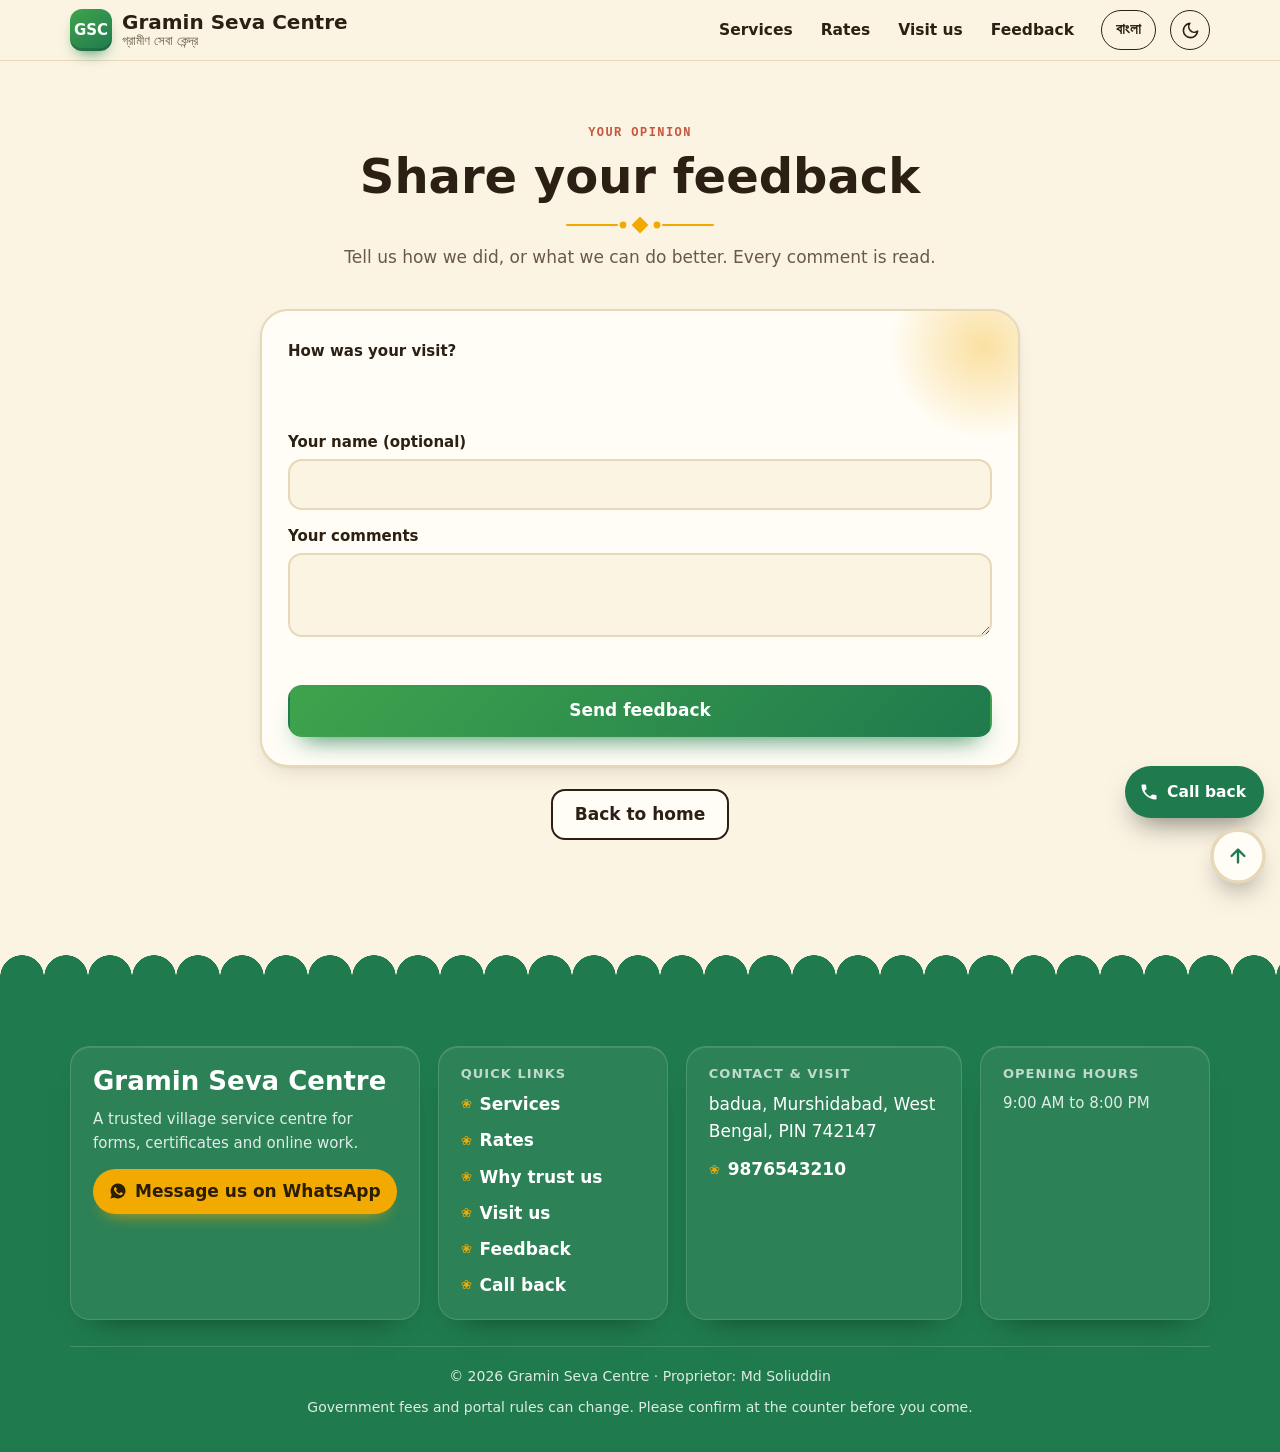
==== feedback.html @ 6fe4040b "Add files via upload" ====
<!doctype html>
<html lang="bn">
<head>
<meta charset="utf-8">
<meta name="viewport" content="width=device-width, initial-scale=1, viewport-fit=cover">
<meta http-equiv="Content-Security-Policy" content="default-src 'self'; script-src 'self' https://cdn.jsdelivr.net/npm/ https://www.google.com/recaptcha/ https://www.gstatic.com/recaptcha/; style-src 'self' 'unsafe-inline' https://fonts.googleapis.com; font-src https://fonts.gstatic.com; img-src 'self' data: https:; connect-src 'self' https://raw.githubusercontent.com https://formspree.io https://*.googleapis.com wss://*.googleapis.com https://*.firebaseio.com https://*.cloudfunctions.net https://www.google.com https://www.gstatic.com; frame-src https://www.google.com; form-action 'self' https://formspree.io; base-uri 'self'; object-src 'none'">
<title>Feedback · Gramin Seva Centre · গ্রামীণ সেবা কেন্দ্র</title>
<meta name="description" content="Share your feedback with Gramin Seva Centre. আপনার মতামত জানান।">
<meta name="keywords" content="gramin seva centre, common service centre, CSC, Murshidabad, Badua, Aadhaar, PAN, job forms, scholarship, certificate, banking, printing, গ্রামীণ সেবা কেন্দ্র, মুর্শিদাবাদ">
<meta name="robots" content="index, follow">
<meta name="theme-color" content="#1F7A4D">
<link rel="canonical" href="https://soliuddin.github.io/gramin-seva-centre/feedback.html">
<link rel="alternate" hreflang="en" href="https://soliuddin.github.io/gramin-seva-centre/feedback.html">
<link rel="alternate" hreflang="bn" href="https://soliuddin.github.io/gramin-seva-centre/feedback.html">
<meta property="og:type" content="website">
<meta property="og:site_name" content="Gramin Seva Centre">
<meta property="og:title" content="Feedback · Gramin Seva Centre · গ্রামীণ সেবা কেন্দ্র">
<meta property="og:description" content="Share your feedback with Gramin Seva Centre. আপনার মতামত জানান।">
<meta property="og:url" content="https://soliuddin.github.io/gramin-seva-centre/feedback.html">
<meta name="twitter:card" content="summary">
<link rel="icon" href="favicon.svg" type="image/svg+xml">
<script src="assets/theme.js"></script>
<link rel="preconnect" href="https://fonts.googleapis.com">
<link rel="preconnect" href="https://fonts.gstatic.com" crossorigin>
<link rel="stylesheet" href="https://fonts.googleapis.com/css2?family=Baloo+Da+2:wght@500;600;700;800&family=Hind+Siliguri:wght@400;500;600;700&family=IBM+Plex+Mono:wght@500;600&display=swap">
<link rel="stylesheet" href="assets/site.css">

</head>
<body data-page="feedback">
<svg width="0" height="0" style="position:absolute" aria-hidden="true" focusable="false">
  <defs>
    <symbol id="i-phone" viewBox="0 0 24 24"><path fill="currentColor" d="M6.6 10.8a15.1 15.1 0 0 0 6.6 6.6l2.2-2.2a1 1 0 0 1 1-.25 11.4 11.4 0 0 0 3.6.57 1 1 0 0 1 1 1V20a1 1 0 0 1-1 1A17 17 0 0 1 3 4a1 1 0 0 1 1-1h3.5a1 1 0 0 1 1 1c0 1.25.2 2.45.57 3.57a1 1 0 0 1-.25 1z"/></symbol>
    <symbol id="i-wa" viewBox="0 0 24 24"><path fill="currentColor" d="M12.04 2a9.9 9.9 0 0 0-8.5 14.95L2 22l5.2-1.5A9.9 9.9 0 1 0 12.04 2zm5.8 14.1c-.25.7-1.4 1.35-1.95 1.4-.5.07-1.1.1-1.77-.12a15.6 15.6 0 0 1-1.6-.6c-2.8-1.2-4.6-4-4.75-4.2-.14-.18-1.15-1.5-1.15-2.9s.72-2.05 1-2.35c.25-.28.55-.35.74-.35l.53.01c.17 0 .4-.07.62.47.25.57.85 1.97.92 2.12.07.14.12.3.02.5-.1.18-.15.3-.3.47-.14.17-.3.37-.43.5-.15.14-.3.3-.13.58.17.28.77 1.27 1.65 2.05 1.13 1 2.1 1.32 2.4 1.46.3.14.47.12.65-.07.17-.2.75-.87.95-1.17.2-.3.4-.25.67-.15.28.1 1.75.83 2.05.98.3.15.5.22.57.35.08.12.08.72-.17 1.4z"/></symbol>
    <symbol id="i-arrow" viewBox="0 0 24 24"><path fill="none" stroke="currentColor" stroke-width="2.4" stroke-linecap="round" stroke-linejoin="round" d="M5 12h14M13 6l6 6-6 6"/></symbol>
    <symbol id="i-up" viewBox="0 0 24 24"><path fill="none" stroke="currentColor" stroke-width="2.6" stroke-linecap="round" stroke-linejoin="round" d="M12 19V5M5 12l7-7 7 7"/></symbol>
    <symbol id="i-pin" viewBox="0 0 24 24"><path fill="currentColor" d="M12 2a7 7 0 0 0-7 7c0 5.2 7 13 7 13s7-7.8 7-13a7 7 0 0 0-7-7zm0 9.5A2.5 2.5 0 1 1 12 6.5a2.5 2.5 0 0 1 0 5z"/></symbol>
    <symbol id="i-send" viewBox="0 0 24 24"><path fill="currentColor" d="M3 20.5v-6.8l11-1.7-11-1.7V3.5L22 12z"/></symbol>
    <symbol id="c-identity" viewBox="0 0 24 24"><g fill="none" stroke="currentColor" stroke-width="1.9" stroke-linecap="round" stroke-linejoin="round"><rect x="2.5" y="5" width="19" height="14" rx="2.5"/><circle cx="8.5" cy="11" r="2.2"/><path d="M5.5 16c.6-1.6 1.7-2.3 3-2.3s2.4.7 3 2.3M14 9.5h4.5M14 13h4.5"/></g></symbol>
    <symbol id="c-schemes" viewBox="0 0 24 24"><g fill="none" stroke="currentColor" stroke-width="1.9" stroke-linecap="round" stroke-linejoin="round"><path d="M3 9.5 12 4l9 5.5M5 10v8M9.7 10v8M14.3 10v8M19 10v8M3 20h18"/></g></symbol>
    <symbol id="c-certs" viewBox="0 0 24 24"><g fill="none" stroke="currentColor" stroke-width="1.9" stroke-linecap="round" stroke-linejoin="round"><rect x="3" y="4" width="18" height="13" rx="2"/><path d="M7 8.5h10M7 12h6"/><circle cx="16.5" cy="14.5" r="2.6"/><path d="m15.2 17 -.9 3.6 2.2-1.3 2.2 1.3-.9-3.6"/></g></symbol>
    <symbol id="c-jobs" viewBox="0 0 24 24"><g fill="none" stroke="currentColor" stroke-width="1.9" stroke-linecap="round" stroke-linejoin="round"><rect x="3" y="7.5" width="18" height="12" rx="2.2"/><path d="M8.5 7.5V6a2 2 0 0 1 2-2h3a2 2 0 0 1 2 2v1.5M3 13h18M11 13h2"/></g></symbol>
    <symbol id="c-edu" viewBox="0 0 24 24"><g fill="none" stroke="currentColor" stroke-width="1.9" stroke-linecap="round" stroke-linejoin="round"><path d="m2.5 9.5 9.5-5 9.5 5-9.5 5z"/><path d="M6.5 12v4.3c1.5 1.5 3.4 2.2 5.5 2.2s4-.7 5.5-2.2V12M21.5 9.5V15"/></g></symbol>
    <symbol id="c-bank" viewBox="0 0 24 24"><g fill="none" stroke="currentColor" stroke-width="1.9" stroke-linecap="round" stroke-linejoin="round"><circle cx="12" cy="12" r="9"/><path d="M8.5 7.5h7M8.5 11h7M8.5 7.5c3.5 0 4.5 3.5 0 3.5l5.5 5.5"/></g></symbol>
    <symbol id="c-bills" viewBox="0 0 24 24"><g fill="none" stroke="currentColor" stroke-width="1.9" stroke-linecap="round" stroke-linejoin="round"><path d="M13 2.5 5 13.5h6l-1 8 8-11h-6z"/></g></symbol>
    <symbol id="c-land" viewBox="0 0 24 24"><g fill="none" stroke="currentColor" stroke-width="1.9" stroke-linecap="round" stroke-linejoin="round"><path d="m3 6.5 6-2.5 6 2.5 6-2.5v13.5l-6 2.5-6-2.5-6 2.5zM9 4v13.5M15 6.5V20"/></g></symbol>
    <symbol id="c-print" viewBox="0 0 24 24"><g fill="none" stroke="currentColor" stroke-width="1.9" stroke-linecap="round" stroke-linejoin="round"><path d="M7 9V3.5h10V9M7 17H4.5a1.5 1.5 0 0 1-1.5-1.5v-5A1.5 1.5 0 0 1 4.5 9h15a1.5 1.5 0 0 1 1.5 1.5v5a1.5 1.5 0 0 1-1.5 1.5H17"/><rect x="7" y="13.5" width="10" height="7" rx="1"/></g></symbol>
    <symbol id="c-star" viewBox="0 0 24 24"><g fill="none" stroke="currentColor" stroke-width="1.9" stroke-linejoin="round"><path d="m12 3 2.7 5.6 6.1.8-4.5 4.2 1.1 6-5.4-3-5.4 3 1.1-6-4.5-4.2 6.1-.8z"/></g></symbol>
    <symbol id="cloud" viewBox="0 0 200 80"><path fill="currentColor" d="M40 74a26 26 0 0 1 1-52 36 36 0 0 1 68-6 30 30 0 0 1 52 20 22 22 0 0 1-2 38z"/></symbol>
    <symbol id="alpona" viewBox="0 0 150 18"><g fill="none" stroke="currentColor" stroke-width="2" stroke-linecap="round"><path d="M2 9h50M98 9h50"/><path d="M75 2l7 7-7 7-7-7z" fill="currentColor"/><circle cx="58" cy="9" r="2.4" fill="currentColor"/><circle cx="92" cy="9" r="2.4" fill="currentColor"/></g></symbol>
    <symbol id="c-health" viewBox="0 0 24 24"><g fill="none" stroke="currentColor" stroke-width="1.9" stroke-linecap="round" stroke-linejoin="round"><rect x="3" y="3" width="18" height="18" rx="4"/><path d="M12 7.5v9M7.5 12h9"/></g></symbol>
    <symbol id="c-farm" viewBox="0 0 24 24"><g fill="none" stroke="currentColor" stroke-width="1.9" stroke-linecap="round" stroke-linejoin="round"><path d="M12 21V8M12 8c-2.5-1-3.5-3-3.5-5 2.5 1 3.5 3 3.5 5zM12 8c2.5-1 3.5-3 3.5-5-2.5 1-3.5 3-3.5 5zM12 13c-2.5-1-3.5-3-3.5-5 2.5 1 3.5 3 3.5 5zM12 13c2.5-1 3.5-3 3.5-5-2.5 1-3.5 3-3.5 5z"/></g></symbol>
    <symbol id="c-home" viewBox="0 0 24 24"><g fill="none" stroke="currentColor" stroke-width="1.9" stroke-linecap="round" stroke-linejoin="round"><path d="M3 11 12 4l9 7M5.5 9.5V20h13V9.5M10 20v-5h4v5"/></g></symbol>
    <symbol id="c-shop" viewBox="0 0 24 24"><g fill="none" stroke="currentColor" stroke-width="1.9" stroke-linecap="round" stroke-linejoin="round"><path d="M4 9h16l-1.5-5h-13zM5 9v11h14V9M9.5 20v-6h5v6"/></g></symbol>
  </defs>
</svg>
<div class="progress" id="prog" aria-hidden="true"></div>
<header class="top" id="topbar">
  <div class="wrap">
    <a class="brand" href="index.html"><span class="mark">GSC</span><span class="brand-t"><b id="b-name">Gramin Seva Centre</b><small id="b-sub"></small></span></a>
    <nav class="nav" aria-label="Main">
      <a href="index.html##services" data-i="nav_services" class="hide-s"></a>
      <a href="index.html##rates" data-i="nav_rates" class="hide-s"></a>
      <a href="index.html##contact" data-i="nav_contact"></a>
      <a href="feedback.html" data-i="nav_feedback" aria-current="page"></a>
    </nav>
    <button type="button" class="ibtn" id="lang" aria-label="Change language">English</button>
    <button type="button" class="ibtn theme" id="theme" aria-label="Switch to dark mode"><svg class="i-moon" viewBox="0 0 24 24" fill="none" stroke="currentColor" stroke-width="2" stroke-linecap="round" stroke-linejoin="round" aria-hidden="true"><path d="M21 12.8A9 9 0 1 1 11.2 3a7 7 0 0 0 9.8 9.8z"/></svg><svg class="i-sun" viewBox="0 0 24 24" fill="none" stroke="currentColor" stroke-width="2" stroke-linecap="round" aria-hidden="true"><circle cx="12" cy="12" r="4"/><path d="M12 2v2M12 20v2M4.9 4.9l1.4 1.4M17.7 17.7l1.4 1.4M2 12h2M20 12h2M4.9 19.1l1.4-1.4M17.7 6.3l1.4-1.4"/></svg></button>
  </div>
</header>

<main id="top" class="sub-page">
  <section class="sec">
    <div class="wrap narrow">
      <div class="sec-h rv"><span class="eyebrow" data-i="fb_e"></span><h2 data-i="fb_h"></h2><svg class="alpona" aria-hidden="true"><use href="#alpona"/></svg><p data-i="fb_p"></p></div>
      <div class="cbcard fbcard rv">
        <div id="fb-wrap">
          <form id="fb" novalidate>
            <div class="field"><span class="fbl" data-i="fb_rate"></span>
              <div class="stars" id="stars" role="radiogroup" aria-label="Rating">
                <button type="button" role="radio" aria-checked="false" data-star="1" aria-label="1">★</button><button type="button" role="radio" aria-checked="false" data-star="2" aria-label="2">★</button><button type="button" role="radio" aria-checked="false" data-star="3" aria-label="3">★</button><button type="button" role="radio" aria-checked="false" data-star="4" aria-label="4">★</button><button type="button" role="radio" aria-checked="false" data-star="5" aria-label="5">★</button>
              </div>
            </div>
            <div class="field"><label for="fb-name" data-i="fb_name"></label><input id="fb-name" maxlength="60" autocomplete="name"></div>
            <div class="field"><label for="fb-msg" data-i="fb_msg"></label><textarea id="fb-msg" maxlength="500" required></textarea></div>
            <div class="msg" id="fb-msg-out" role="alert"></div>
            <input id="fb-web" name="website" type="text" tabindex="-1" autocomplete="off" class="hp" aria-hidden="true">
            <button type="submit" class="btn primary" id="fb-btn" style="width:100%" data-i="fb_send"></button>
          </form>
        </div>
        <div class="cbdone" id="fb-done" hidden><svg viewBox="0 0 52 52" fill="none" stroke="currentColor" stroke-width="3" stroke-linecap="round" stroke-linejoin="round" aria-hidden="true"><circle cx="26" cy="26" r="23"/><path d="M15 27l8 8 14-16"/></svg><h4 data-i="fb_thanks"></h4></div>
      </div>
      <p class="back-row"><a class="btn" href="index.html" data-i="fb_back"></a></p>
    </div>
  </section>
</main>

<footer>
  <div class="wrap">
    <div class="fgrid">
      <div class="fcol">
        <span class="fn" id="ft-brand"></span>
        <p data-i="ft_tag"></p>
        <a class="fbtn" id="ft-wa-btn" target="_blank" rel="noopener" hidden><svg class="ic" aria-hidden="true" style="width:18px;height:18px"><use href="#i-wa"/></svg><span data-i="ft_wa"></span></a>
      </div>
      <div class="fcol">
        <h4 data-i="ft_quick"></h4>
        <nav class="flinks" aria-label="Footer"><a href="index.html#services" data-i="nav_services"></a><a href="index.html#rates" data-i="nav_rates"></a><a href="index.html#trust" data-i="nav_trust"></a><a href="index.html#contact" data-i="nav_contact"></a><a href="feedback.html" data-i="nav_feedback"></a><a href="callback.html" data-i="nav_callback"></a></nav>
      </div>
      <div class="fcol">
        <h4 data-i="ft_contact"></h4>
        <ul class="flist">
          <li id="ft-addr-li"><span id="ft-addr"></span></li>
          <li id="ft-phone-li"><a id="ft-phone" href="#"></a></li>
        </ul>
      </div>
      <div class="fcol">
        <h4 data-i="ft_hours"></h4>
        <p id="ft-hours"></p>
      </div>
    </div>
    <div class="fbottom">
      <p id="ft-name"></p>
      <p data-i="disclaimer"></p>
    </div>
  </div>
</footer>

<div class="fabs">
  <a class="fab cb" href="callback.html" aria-label="Call back"><svg aria-hidden="true"><use href="#i-phone"/></svg><span class="fab-t" data-i="cb_fab"></span></a>
  <button type="button" class="fab up" id="to-top" aria-label="Back to top">
    <svg class="ring" viewBox="0 0 58 58" aria-hidden="true"><circle class="tr" cx="29" cy="29" r="26"/><circle class="pg" cx="29" cy="29" r="26"/></svg>
    <svg class="arr" aria-hidden="true"><use href="#i-up"/></svg>
  </button>
</div>

<nav class="dock" id="dock" aria-label="Quick contact" hidden>
  <a class="btn primary" id="d-call"><svg aria-hidden="true"><use href="#i-phone"/></svg><span data-i="d_call"></span></a>
  <a class="btn wa" id="d-wa" target="_blank" rel="noopener"><svg aria-hidden="true"><use href="#i-wa"/></svg><span>WhatsApp</span></a>
</nav>
<script src="assets/site.js" defer></script>
</body>
</html>
---- assets/site.css ----
/* Village (gramin) theme: rice-paper cream, paddy green, marigold, terracotta, sunrise sky. */
:root {
  --bg: #FBF4E3; --surface: #FFFDF6; --ink: #2B2013; --ink-2: #6A5A45; --line: #E6D8B9;
  --brand: #1F7A4D; --brand-2: #3FA34D; --brand-ink: #FFFFFF; --brand-soft: #E3F1DD;
  --mark: #F2A900; --mark-ink: #2B1D00; --clay: #C8553D; --clay-soft: #F9E1D8;
  --urgent: #B3261E; --urgent-soft: #FADAD6; --wa: #1E8E4A;
  --sky-a: #FFE9B8; --sky-b: #FFB772; --sky-c: #F58A5B; --sun: #FFD04A; --sun-glow: rgba(255, 190, 60, .55);
  --hill-a: #4F9A5A; --hill-b: #2E7D4F; --field-a: #7BC36A; --field-b: #3F9D4F; --trunk: #6B4A2B; --leaf: #1E6B3F;
  --hut-wall: #D9A56B; --hut-roof: #B9822F; --night: 0;
  --shadow-1: 0 1px 2px rgba(60, 40, 10, .08), 0 10px 24px -12px rgba(60, 40, 10, .22);
  --shadow-2: 0 2px 4px rgba(60, 40, 10, .08), 0 28px 50px -22px rgba(31, 122, 77, .45);
  --f-display: "Baloo Da 2", "Hind Siliguri", "Segoe UI", system-ui, sans-serif;
  --f-body: "Hind Siliguri", "Segoe UI", system-ui, "Noto Sans Bengali", sans-serif;
  --f-mono: "IBM Plex Mono", ui-monospace, Menlo, Consolas, monospace;
  color-scheme: light;
}
:root[data-theme="dark"] {
  --bg: #0E1913; --surface: #15251C; --ink: #F3EAD6; --ink-2: #AFBDA9; --line: #2B4034;
  --brand: #55C98A; --brand-2: #86E0A8; --brand-ink: #07140D; --brand-soft: #1A3326;
  --mark: #FFC233; --clay: #FF8D6E; --clay-soft: #3A2019;
  --urgent: #FF9A92; --urgent-soft: #45201D;
  --sky-a: #1C2A55; --sky-b: #2B2D6B; --sky-c: #55407E; --sun: #F4F1D8; --sun-glow: rgba(220, 225, 255, .35);
  --hill-a: #1D4A36; --hill-b: #123425; --field-a: #1F5A3A; --field-b: #0F3A26; --trunk: #3A2A1A; --leaf: #0F4630;
  --hut-wall: #7A5A3A; --hut-roof: #4A3A1E; --night: 1;
  --shadow-1: 0 1px 2px rgba(0, 0, 0, .5), 0 10px 24px -12px rgba(0, 0, 0, .7);
  --shadow-2: 0 2px 4px rgba(0, 0, 0, .5), 0 28px 50px -22px rgba(85, 201, 138, .35);
  color-scheme: dark;
}
* { box-sizing: border-box; }
[hidden] { display: none !important; }
html { scroll-behavior: smooth; scroll-padding-top: 76px; }
body { margin: 0; background: var(--bg); color: var(--ink); font-family: var(--f-body); font-size: 17px; line-height: 1.6; overflow-x: hidden; transition: background-color .4s, color .4s; }
h1, h2, h3, h4 { font-family: var(--f-display); line-height: 1.12; margin: 0; text-wrap: balance; }
p { margin: 0; }
a { color: inherit; }
button, input, select, textarea { font: inherit; color: inherit; }
:focus-visible { outline: 3px solid var(--mark); outline-offset: 2px; }
.wrap { width: min(1140px, 100% - 32px); margin-inline: auto; }
.mono { font-family: var(--f-mono); }
.eyebrow { font-family: var(--f-mono); font-size: 12px; letter-spacing: .12em; text-transform: uppercase; color: var(--ink-2); }
html[lang="bn"] .eyebrow, html[lang="bn"] .sign dt { letter-spacing: 0; text-transform: none; font-family: var(--f-body); font-size: 14px; }
svg { display: block; }

/* scroll progress */
.progress { position: fixed; top: 0; left: 0; right: 0; height: 4px; z-index: 40; transform-origin: 0 50%; transform: scaleX(var(--p, 0)); background: linear-gradient(90deg, var(--brand-2), var(--mark), var(--clay)); pointer-events: none; }

/* header */
.top { position: sticky; top: 0; z-index: 30; background: color-mix(in srgb, var(--bg) 82%, transparent); -webkit-backdrop-filter: blur(14px) saturate(1.4); backdrop-filter: blur(14px) saturate(1.4); border-bottom: 1px solid var(--line); transition: box-shadow .3s; }
.top.stuck { box-shadow: 0 14px 30px -22px rgba(0, 0, 0, .5); }
.top .wrap { display: flex; align-items: center; gap: 8px 14px; padding-block: 9px; }
.brand { display: flex; align-items: center; gap: 10px; text-decoration: none; margin-right: auto; min-width: 0; }
.mark { flex: none; width: 42px; height: 42px; border-radius: 12px; background: linear-gradient(145deg, var(--brand-2), var(--brand)); color: #fff; display: grid; place-items: center; font-family: var(--f-display); font-weight: 800; font-size: 15px; box-shadow: 0 8px 16px -8px var(--brand), inset 0 -3px 0 rgba(0, 0, 0, .15); transition: transform .5s cubic-bezier(.2, .8, .2, 1); }
.brand:hover .mark { transform: rotate(-10deg) scale(1.08); }
.brand-t { display: grid; line-height: 1.15; min-width: 0; }
.brand-t b { font-family: var(--f-display); font-size: 20px; font-weight: 800; overflow-wrap: anywhere; }
.brand-t small { color: var(--ink-2); font-size: 13px; overflow-wrap: anywhere; }
.nav { display: flex; gap: 2px; }
.nav a { padding: 8px 13px; text-decoration: none; border-radius: 99px; font-weight: 600; font-size: 15.5px; position: relative; transition: background .2s, color .2s; }
.nav a:hover { background: var(--brand-soft); color: var(--brand); }
.ibtn { border: 1.5px solid var(--ink); background: none; border-radius: 99px; height: 40px; min-width: 40px; padding: 0 14px; cursor: pointer; font-weight: 700; font-size: 14.5px; display: inline-grid; place-items: center; transition: background .2s, color .2s, transform .25s; }
.ibtn:hover { background: var(--ink); color: var(--bg); transform: translateY(-2px); }
.ibtn.theme { padding: 0; width: 40px; position: relative; }
.theme svg { width: 19px; height: 19px; grid-area: 1 / 1; transition: transform .6s cubic-bezier(.2, .8, .2, 1), opacity .3s; }
.theme .i-sun { opacity: 0; transform: rotate(-120deg) scale(.3); }
:root[data-theme="dark"] .theme .i-sun { opacity: 1; transform: none; }
:root[data-theme="dark"] .theme .i-moon { opacity: 0; transform: rotate(120deg) scale(.3); }
.callbtn { display: inline-flex; align-items: center; gap: 8px; height: 40px; padding: 0 16px; border-radius: 99px; background: var(--brand); color: var(--brand-ink); text-decoration: none; font-weight: 700; font-size: 15px; box-shadow: 0 10px 18px -10px var(--brand); transition: transform .25s, filter .2s; }
.callbtn:hover { transform: translateY(-2px); filter: brightness(1.1); }
.callbtn svg { width: 16px; height: 16px; }

/* buttons */
.btn { position: relative; overflow: hidden; display: inline-flex; align-items: center; justify-content: center; gap: 9px; min-height: 50px; padding: 10px 22px; border-radius: 14px; border: 2px solid var(--ink); background: var(--surface); text-decoration: none; font-weight: 700; cursor: pointer; transition: transform .25s cubic-bezier(.2, .8, .2, 1), box-shadow .25s, background .2s; }
.btn:hover { transform: translateY(-3px); box-shadow: var(--shadow-1); }
.btn:active { transform: translateY(0) scale(.98); }
.btn svg { width: 19px; height: 19px; flex: none; }
.btn.primary { background: linear-gradient(135deg, var(--brand-2), var(--brand)); border-color: transparent; color: var(--brand-ink); box-shadow: 0 14px 26px -14px var(--brand); }
.btn.wa { background: linear-gradient(135deg, #2BB35F, var(--wa)); border-color: transparent; color: #fff; box-shadow: 0 14px 26px -14px var(--wa); }
.btn.primary::after, .btn.wa::after { content: ""; position: absolute; inset: 0; background: linear-gradient(110deg, transparent 30%, rgba(255, 255, 255, .45) 50%, transparent 70%); transform: translateX(-120%); animation: shine 4.5s ease-in-out infinite; pointer-events: none; }
@keyframes shine { 0%, 60% { transform: translateX(-120%); } 100% { transform: translateX(120%); } }
.btn:disabled { opacity: .6; cursor: wait; }

/* ===== hero: animated countryside ===== */
:root { --wood: #8A5A2B; --wood-2: #6E4520; }
:root[data-theme="dark"] { --wood: #5E3F22; --wood-2: #432C17; }
.hero { position: relative; isolation: isolate; overflow: hidden; padding: 56px 0 230px; min-height: 700px; }
.scene { position: absolute; inset: 0; z-index: -1; pointer-events: none; background: linear-gradient(180deg, var(--sky-a) 0%, var(--sky-b) 52%, var(--sky-c) 100%); transition: background .6s; }
.scene > * { position: absolute; will-change: transform; }
.stars { inset: 0 0 40% 0; opacity: calc(var(--night) * .9); transition: opacity .6s; background-image: radial-gradient(1.5px 1.5px at 12% 20%, #fff, transparent), radial-gradient(1.5px 1.5px at 28% 8%, #fff, transparent), radial-gradient(2px 2px at 44% 26%, #fff, transparent), radial-gradient(1.5px 1.5px at 61% 12%, #fff, transparent), radial-gradient(2px 2px at 83% 22%, #fff, transparent), radial-gradient(1.5px 1.5px at 92% 9%, #fff, transparent), radial-gradient(1.5px 1.5px at 20% 40%, #fff, transparent), radial-gradient(1.5px 1.5px at 72% 38%, #fff, transparent); animation: twinkle 4s ease-in-out infinite alternate; }
@keyframes twinkle { 50% { opacity: calc(var(--night) * .4); } }
.sun { right: 14%; top: 7%; width: 170px; height: 170px; border-radius: 50%; transform: translate(calc(var(--px, 0) * -14px), calc(var(--py, 0) * -10px)); }
.sun i { position: absolute; inset: 0; border-radius: 50%; display: block; }
.sun .disc { background: radial-gradient(circle at 38% 34%, #FFF6C8, var(--sun) 55%, #FFB020); box-shadow: 0 0 60px 20px var(--sun-glow), 0 0 140px 60px var(--sun-glow); inset: 32px; animation: rise 2.2s cubic-bezier(.2, .8, .2, 1) both; }
.sun .rays { inset: -30px; background: repeating-conic-gradient(from 0deg, rgba(255, 215, 90, .55) 0 5deg, transparent 5deg 15deg); -webkit-mask-image: radial-gradient(circle, transparent 38%, #000 40%, transparent 70%); mask-image: radial-gradient(circle, transparent 38%, #000 40%, transparent 70%); animation: spin 60s linear infinite; }
:root[data-theme="dark"] .sun .disc { background: radial-gradient(circle at 36% 34%, #FFFFFF, #E8EBFF 55%, #B9C2F0); box-shadow: 0 0 50px 10px rgba(200, 210, 255, .3); inset: 52px; }
:root[data-theme="dark"] .sun .disc::after { content: ""; position: absolute; width: 38%; height: 38%; right: 10%; top: 22%; border-radius: 50%; background: rgba(120, 130, 180, .35); box-shadow: -34px 36px 0 -6px rgba(120, 130, 180, .3); }
:root[data-theme="dark"] .sun .rays { opacity: 0; }
@keyframes rise { from { transform: translateY(90px) scale(.8); opacity: 0; } }
@keyframes spin { to { transform: rotate(360deg); } }
.cloud { color: #fff; opacity: .92; filter: drop-shadow(0 8px 12px rgba(120, 70, 20, .12)); animation: drift linear infinite; }
:root[data-theme="dark"] .cloud { color: #8F94C8; opacity: .35; }
.cloud svg { width: 100%; height: auto; }
.cloud.c1 { top: 10%; left: -240px; width: 220px; animation-duration: 70s; }
.cloud.c2 { top: 22%; left: -240px; width: 150px; animation-duration: 95s; animation-delay: -40s; }
.cloud.c3 { top: 5%; left: -240px; width: 280px; animation-duration: 120s; animation-delay: -80s; opacity: .7; }
@keyframes drift { to { transform: translateX(calc(100vw + 520px)); } }
.birds { inset: 0; }
.bird { position: absolute; left: -40px; width: 26px; color: var(--ink); opacity: .7; animation: fly linear infinite; }
.bird svg { width: 100%; animation: flap .5s ease-in-out infinite alternate; transform-origin: 50% 70%; }
.bird.b1 { top: 22%; animation-duration: 26s; }
.bird.b2 { top: 28%; width: 20px; animation-duration: 31s; animation-delay: -6s; }
.bird.b3 { top: 18%; width: 16px; animation-duration: 36s; animation-delay: -14s; }
@keyframes fly { to { transform: translate(calc(100vw + 120px), -50px); } }
@keyframes flap { to { transform: scaleY(.35); } }
.hills { left: -3%; right: -3%; bottom: 0; height: 56%; transform: translate(calc(var(--px, 0) * 10px), 0); }
.hills svg { width: 100%; height: 100%; }
.hill-far { fill: var(--hill-a); opacity: .8; }
.hill-near { fill: var(--hill-b); }
.paddy { left: -4%; right: -4%; bottom: 0; height: 34%; transform: translate(calc(var(--px, 0) * 22px), calc(var(--py, 0) * 6px)); background: repeating-linear-gradient(172deg, var(--field-a) 0 22px, var(--field-b) 22px 44px); -webkit-mask-image: linear-gradient(180deg, transparent 0, #000 28%); mask-image: linear-gradient(180deg, transparent 0, #000 28%); }
.paddy::after { content: ""; position: absolute; inset: 0; background: linear-gradient(100deg, transparent 35%, rgba(255, 255, 220, .28) 50%, transparent 65%); background-size: 250% 100%; animation: wind 7s ease-in-out infinite; mix-blend-mode: soft-light; }
@keyframes wind { from { background-position: 150% 0; } to { background-position: -150% 0; } }
.palm { bottom: 14%; transform-origin: 50% 100%; animation: sway 6s ease-in-out infinite alternate; }
.palm svg { width: 100%; height: auto; }
.palm .fr { transform-origin: 50% 30%; animation: fronds 4s ease-in-out infinite alternate; }
.palm.p1 { left: 3%; width: 150px; }
.palm.p2 { right: 5%; width: 190px; bottom: 12%; animation-delay: -2.5s; }
.palm.p3 { left: 13%; width: 100px; bottom: 19%; animation-delay: -1.2s; opacity: .9; }
@keyframes sway { from { transform: rotate(-2.2deg); } to { transform: rotate(2.2deg); } }
@keyframes fronds { from { transform: rotate(-3deg); } to { transform: rotate(3deg); } }
.hut { left: 32%; bottom: 17%; width: 150px; transform: translate(calc(var(--px, 0) * 16px), 0); }
.hut svg { width: 100%; height: auto; }
.hut .smoke { animation: smoke 4s ease-out infinite; opacity: 0; transform-origin: center; }
.hut .smoke:nth-of-type(2) { animation-delay: -2s; }
@keyframes smoke { 0% { transform: translateY(0) scale(.6); opacity: 0; } 25% { opacity: .55; } 100% { transform: translateY(-34px) scale(1.5); opacity: 0; } }
.motes { inset: 0; }
.mote { position: absolute; width: 6px; height: 6px; border-radius: 50%; background: #FFE08A; box-shadow: 0 0 10px 3px rgba(255, 215, 90, .75); opacity: 0; animation: mote 9s ease-in-out infinite; }
:root[data-theme="dark"] .mote { background: #D6FF7A; box-shadow: 0 0 12px 4px rgba(190, 255, 90, .65); }
@keyframes mote { 0% { opacity: 0; transform: translate(0, 0); } 20%, 70% { opacity: .95; } 50% { transform: translate(24px, -40px); } 100% { opacity: 0; transform: translate(-14px, -90px); } }
.hero.paused .scene *, .hero.paused .scene { animation-play-state: paused !important; }
.hero-wave { position: absolute; left: 0; right: 0; bottom: -1px; height: 70px; fill: var(--bg); transition: fill .4s; z-index: 1; }

.hero-in { display: grid; grid-template-columns: minmax(0, 1.12fr) minmax(0, .88fr); gap: 36px; align-items: center; position: relative; }
.pill { display: inline-flex; align-items: center; gap: 9px; padding: 6px 15px; border-radius: 99px; background: color-mix(in srgb, var(--surface) 78%, transparent); border: 1px solid var(--line); -webkit-backdrop-filter: blur(8px); backdrop-filter: blur(8px); box-shadow: var(--shadow-1); }
.pill::before { content: ""; width: 9px; height: 9px; border-radius: 50%; background: var(--brand-2); animation: pulse 2.4s ease-out infinite; }
@keyframes pulse { 0% { box-shadow: 0 0 0 0 rgba(63, 163, 77, .6); } 80%, 100% { box-shadow: 0 0 0 10px rgba(63, 163, 77, 0); } }
.hero h1 { font-size: clamp(36px, 6vw, 68px); font-weight: 800; margin-top: 16px; letter-spacing: -.01em; }
.hero h1 .w { display: inline-block; opacity: 0; transform: translateY(40px) rotate(3deg); animation: wordin .8s cubic-bezier(.2, .9, .2, 1) forwards; animation-delay: calc(var(--i) * .07s + .15s); }
.hero h1 .hl { color: var(--clay); position: relative; }
.hero h1 .hl::after { content: ""; position: absolute; left: 0; right: 0; bottom: .04em; height: .16em; border-radius: 99px; background: var(--mark); opacity: .65; z-index: -1; transform-origin: 0 50%; animation: brush .8s .9s cubic-bezier(.2, .9, .2, 1) both; }
@keyframes wordin { to { opacity: 1; transform: none; } }
@keyframes brush { from { transform: scaleX(0); } }
.hero .lead { margin-top: 18px; font-size: 19.5px; max-width: 48ch; color: var(--ink); opacity: .86; animation: fade 1s .9s both; }
.cta { display: flex; flex-wrap: wrap; gap: 12px; margin-top: 26px; animation: fade 1s 1.1s both; }
@keyframes fade { from { opacity: 0; transform: translateY(14px); } }

/* hanging signboard */
.sign-wrap { transform-origin: 50% -34px; animation: swing 7s ease-in-out infinite alternate; justify-self: center; width: min(420px, 100%); position: relative; padding-top: 34px; }
.sign-wrap::before, .sign-wrap::after { content: ""; position: absolute; top: 0; width: 3px; height: 44px; background: linear-gradient(var(--wood-2), var(--wood)); border-radius: 2px; }
.sign-wrap::before { left: 18%; transform: rotate(8deg); transform-origin: 50% 0; }
.sign-wrap::after { right: 18%; transform: rotate(-8deg); transform-origin: 50% 0; }
@keyframes swing { from { transform: rotate(-1.8deg); } to { transform: rotate(1.8deg); } }
.sign { position: relative; background: var(--surface); border: 9px solid var(--wood); border-radius: 18px; padding: 22px 22px 18px; box-shadow: 0 0 0 3px var(--wood-2), var(--shadow-2); }
.sign::before { content: ""; position: absolute; inset: 5px; border: 2px dashed var(--mark); border-radius: 10px; pointer-events: none; opacity: .7; }
.sign .eyebrow { display: block; text-align: center; color: var(--clay); font-weight: 600; }
.sign h2 { font-size: clamp(26px, 3.4vw, 36px); font-weight: 800; text-align: center; margin-top: 6px; color: var(--brand); overflow-wrap: anywhere; }
.sign .sub { text-align: center; color: var(--ink-2); font-size: 18px; overflow-wrap: anywhere; }
.sign hr { border: 0; border-top: 2px dotted var(--line); margin: 14px 0; }
.sign dl { margin: 0; display: grid; gap: 8px; font-size: 16px; }
.sign dl > div { display: grid; grid-template-columns: 92px minmax(0, 1fr); gap: 10px; }
.sign dt { color: var(--clay); font-family: var(--f-mono); font-size: 12px; letter-spacing: .08em; text-transform: uppercase; padding-top: 4px; font-weight: 600; }
.sign dd { margin: 0; overflow-wrap: anywhere; }
.openbadge { display: inline-flex; align-items: center; gap: 7px; margin-top: 14px; padding: 4px 13px; border-radius: 99px; font-weight: 700; font-size: 14px; background: var(--brand-soft); color: var(--brand); }
.openbadge::before { content: ""; width: 9px; height: 9px; border-radius: 50%; background: currentColor; animation: pulse 2s ease-out infinite; }
.openbadge.closed { background: var(--clay-soft); color: var(--clay); }
.openbadge.closed::before { animation: none; }

/* ===== marquee band (kantha stitch look) ===== */
.band { position: relative; overflow: hidden; background: var(--brand); color: var(--brand-ink); border-block: 3px dashed var(--mark); padding: 13px 0; font-family: var(--f-display); font-weight: 700; font-size: 20px; }
.band .track { display: flex; width: max-content; animation: marquee 110s linear infinite; }
.band:hover .track { animation-play-state: paused; }
.band span { padding-inline: 22px; white-space: nowrap; display: inline-flex; align-items: center; gap: 44px; }
.band span::after { content: "✦"; color: var(--mark); font-size: 16px; }
@keyframes marquee { to { transform: translateX(-50%); } }

/* sections */
.sec { padding-block: 76px; position: relative; }
.sec-h { text-align: center; max-width: 720px; margin: 0 auto 38px; }
.sec-h .eyebrow { color: var(--clay); font-weight: 600; }
.sec-h h2 { font-size: clamp(30px, 4.6vw, 48px); font-weight: 800; margin-top: 6px; }
.sec-h p { color: var(--ink-2); margin-top: 10px; }
.alpona { display: block; margin: 12px auto 0; width: 150px; height: 18px; color: var(--mark); }
.alt { background: color-mix(in srgb, var(--brand-soft) 55%, var(--bg)); }
.alt::before, .alt::after { content: ""; position: absolute; left: 0; right: 0; height: 24px; background: var(--bg); }
.alt::before { top: -1px; -webkit-mask: radial-gradient(14px at 14px 0, #0000 98%, #000) 0 0 / 28px 100%; mask: radial-gradient(14px at 14px 0, #0000 98%, #000) 0 0 / 28px 100%; transform: scaleY(-1); transform-origin: top; }
.alt::after { bottom: -1px; -webkit-mask: radial-gradient(14px at 14px 0, #0000 98%, #000) 0 0 / 28px 100%; mask: radial-gradient(14px at 14px 0, #0000 98%, #000) 0 0 / 28px 100%; }

/* stats */
.stats { display: grid; grid-template-columns: repeat(3, minmax(0, 1fr)); gap: 18px; margin-top: 34px; position: relative; z-index: 3; }
.stat { background: var(--surface); border: 2px solid var(--line); border-radius: 22px; padding: 22px 18px; text-align: center; box-shadow: var(--shadow-1); transition: transform .35s cubic-bezier(.2, .8, .2, 1), box-shadow .35s; }
.stat:hover { box-shadow: var(--shadow-2), 0 0 0 4px var(--brand-soft); }
.stat b { display: block; font-family: var(--f-display); font-size: clamp(34px, 5vw, 54px); font-weight: 800; line-height: 1; color: var(--brand); }
.stat span { color: var(--ink-2); font-weight: 600; }

/* service category cards */
.cards { display: grid; grid-template-columns: repeat(auto-fill, minmax(290px, 1fr)); gap: 20px; }
.cat { position: relative; text-align: left; border: 2px solid var(--line); background: linear-gradient(160deg, var(--surface) 50%, color-mix(in srgb, var(--tint, var(--brand-soft)) 55%, var(--surface))); border-radius: 24px; padding: 22px 20px 20px; cursor: pointer; overflow: hidden; box-shadow: inset 0 1px 0 rgba(255, 255, 255, .6), 0 14px 26px -20px rgba(0, 0, 0, .35); transition: box-shadow .3s, border-color .3s; }
.cat.live { transition: box-shadow .3s, border-color .3s; }
.cat:hover { border-color: var(--brand-2); box-shadow: var(--shadow-2); }
.cat::before { content: ""; position: absolute; inset: 0; background: radial-gradient(300px circle at var(--mx, 50%) var(--my, 0%), color-mix(in srgb, var(--mark) 30%, transparent), transparent 60%); opacity: 0; transition: opacity .3s; pointer-events: none; }
.cat.live::before { opacity: 1; }
.cat .ico { width: 64px; height: 64px; border-radius: 20px; display: grid; place-items: center; background: var(--tint, var(--brand-soft)); color: var(--tone, var(--brand)); margin-bottom: 14px; transition: transform .5s cubic-bezier(.2, 1.4, .3, 1); }
.cat:hover .ico { box-shadow: 0 0 0 6px color-mix(in srgb, var(--tone, var(--brand)) 20%, transparent), 0 10px 18px -10px var(--tone, var(--brand)); }
.cat .ico svg { width: 34px; height: 34px; }
.cat h3 { font-size: 22px; font-weight: 700; }
.cat small { display: block; color: var(--ink-2); font-size: 14.5px; margin-top: 2px; }
.cat .go { display: inline-flex; align-items: center; gap: 6px; margin-top: 14px; font-weight: 700; color: var(--brand); font-size: 15px; }
.cat .go svg { width: 16px; height: 16px; transition: transform .3s; }
.cat:hover .go svg { transform: translateX(5px); }
.cat:nth-child(5n+1) { --tint: #DDF0D6; --tone: #1F7A4D; }
.cat:nth-child(5n+2) { --tint: #FCE9C2; --tone: #B77800; }
.cat:nth-child(5n+3) { --tint: #F9DDD3; --tone: #C8553D; }
.cat:nth-child(5n+4) { --tint: #DCE8F7; --tone: #2F6BB3; }
.cat:nth-child(5n+5) { --tint: #EBDDF3; --tone: #8A4BA8; }
:root[data-theme="dark"] .cat:nth-child(5n+1) { --tint: #1B3B2A; --tone: #6FE0A0; }
:root[data-theme="dark"] .cat:nth-child(5n+2) { --tint: #3E3315; --tone: #FFC84A; }
:root[data-theme="dark"] .cat:nth-child(5n+3) { --tint: #44251D; --tone: #FF9C80; }
:root[data-theme="dark"] .cat:nth-child(5n+4) { --tint: #1C3050; --tone: #8DB9F2; }
:root[data-theme="dark"] .cat:nth-child(5n+5) { --tint: #33224A; --tone: #CBA0E6; }

/* how it works */
.steps { display: grid; grid-template-columns: repeat(4, minmax(0, 1fr)); gap: 22px; position: relative; counter-reset: s; }
.steps::before { content: ""; position: absolute; left: 12%; right: 12%; top: 38px; border-top: 4px dotted var(--mark); opacity: .7; }
.step { position: relative; text-align: center; padding: 0 6px; }
.step .num { width: 76px; height: 76px; margin: 0 auto 14px; border-radius: 50%; background: var(--surface); border: 4px solid var(--brand); display: grid; place-items: center; font-family: var(--f-display); font-weight: 800; font-size: 32px; color: var(--brand); box-shadow: var(--shadow-1), 0 0 0 8px var(--bg); position: relative; transition: transform .4s cubic-bezier(.2, 1.4, .3, 1), background .3s, color .3s; }
.alt .step .num { box-shadow: var(--shadow-1), 0 0 0 8px color-mix(in srgb, var(--brand-soft) 55%, var(--bg)); }
.step:hover .num { transform: scale(1.14) rotate(-6deg); background: var(--brand); color: var(--brand-ink); }
.step h3 { font-size: 21px; font-weight: 700; }
.step p { color: var(--ink-2); font-size: 15.5px; margin-top: 6px; }

/* why */
.why { display: grid; grid-template-columns: repeat(3, minmax(0, 1fr)); gap: 20px; }
.why > div { background: var(--surface); border: 2px solid var(--line); border-radius: 24px; padding: 26px 24px; position: relative; box-shadow: var(--shadow-1); }
.why .badge { position: absolute; top: -18px; left: 22px; width: 44px; height: 44px; border-radius: 14px; display: grid; place-items: center; background: var(--mark); color: var(--mark-ink); font-size: 22px; box-shadow: 0 10px 18px -10px var(--mark); transform: rotate(-6deg); }
.why h3 { font-size: 22px; margin-top: 8px; }
.why p { color: var(--ink-2); margin-top: 6px; }

/* rate menu */
.menu { background: var(--surface); border: 2px solid var(--line); border-radius: 28px; padding: 22px; box-shadow: var(--shadow-1); position: relative; }
.menu::before { content: ""; position: absolute; inset: 8px; border: 2px dashed color-mix(in srgb, var(--mark) 60%, transparent); border-radius: 21px; pointer-events: none; }
.tools { display: grid; gap: 12px; margin-bottom: 18px; position: relative; }
.search { width: 100%; min-height: 54px; padding: 10px 18px 10px 48px; border: 2px solid var(--line); border-radius: 16px; background: var(--bg) url("data:image/svg+xml,%3Csvg xmlns='http://www.w3.org/2000/svg' width='22' height='22' viewBox='0 0 24 24' fill='none' stroke='%23999' stroke-width='2.4' stroke-linecap='round'%3E%3Ccircle cx='11' cy='11' r='7'/%3E%3Cpath d='M20 20l-3.5-3.5'/%3E%3C/svg%3E") no-repeat 16px center; transition: border-color .2s, box-shadow .2s; }
.search:focus { border-color: var(--brand); outline: none; box-shadow: 0 0 0 4px var(--brand-soft); }
.chips { display: flex; gap: 8px; overflow-x: auto; padding-bottom: 6px; scrollbar-width: thin; }
.chip { flex: none; border: 2px solid var(--line); background: var(--bg); border-radius: 99px; padding: 6px 16px; cursor: pointer; font-weight: 600; font-size: 15px; white-space: nowrap; transition: transform .2s, background .2s, color .2s, border-color .2s; }
.chip:hover { transform: translateY(-2px); border-color: var(--brand-2); }
.chip[aria-pressed=true] { background: var(--brand); border-color: var(--brand); color: var(--brand-ink); box-shadow: 0 10px 18px -10px var(--brand); }
.group { padding: 4px 6px 10px; position: relative; }
.group + .group { border-top: 2px dotted var(--line); margin-top: 8px; }
.group h3 { font-size: 24px; padding-block: 16px 6px; display: flex; gap: 10px; align-items: center; flex-wrap: wrap; color: var(--brand); }
.group h3::before { content: "❀"; color: var(--mark); font-size: 20px; }
.group h3 small { font-family: var(--f-body); font-size: 14px; font-weight: 500; color: var(--ink-2); }
.item { display: flex; align-items: center; gap: 8px; padding: 7px 8px; margin: 0; border-radius: 12px; transition: background .2s; }
.item:hover { background: var(--brand-soft); }
.item .nm { min-width: 0; flex: 0 1 auto; max-width: 66%; }
.item .nm b { font-weight: 600; display: block; overflow-wrap: anywhere; }
.item .nm small { display: block; color: var(--ink-2); font-size: 14px; line-height: 1.4; overflow-wrap: anywhere; }
.item .dots { flex: 1 1 14px; min-width: 14px; border-bottom: 3px dotted var(--line); transform: translateY(-4px); align-self: center; }
.item:hover .dots { border-color: var(--mark); }
.item .pr { flex: none; text-align: right; font-family: var(--f-mono); font-weight: 600; font-size: 18px; white-space: nowrap; color: var(--clay); }
.item .pr small { display: block; font-family: var(--f-body); font-size: 13px; font-weight: 500; color: var(--ink-2); }
.item .pr.soft { font-family: var(--f-body); font-size: 15px; font-weight: 600; color: var(--ink-2); }
.item .ask { flex: none; width: 36px; height: 36px; border-radius: 50%; display: grid; place-items: center; background: color-mix(in srgb, var(--wa) 14%, transparent); color: var(--wa); transition: transform .25s, background .2s, color .2s; }
.item .ask:hover { background: var(--wa); color: #fff; transform: scale(1.15) rotate(-8deg); }
.item .ask svg { width: 19px; height: 19px; }
.tag { display: inline-block; font-size: 12px; padding: 0 8px; margin-left: 8px; border-radius: 99px; background: var(--mark); color: var(--mark-ink); font-weight: 700; vertical-align: 2px; }
.empty { padding: 30px 12px; text-align: center; color: var(--ink-2); }
.printbar { margin-top: 18px; text-align: center; position: relative; }

/* bring + notices */
.bring { display: grid; grid-template-columns: repeat(4, minmax(0, 1fr)); gap: 18px; padding: 0; margin: 0; list-style: none; }
.bring li { background: var(--surface); border: 2px solid var(--line); border-radius: 22px; padding: 22px 18px; display: grid; gap: 12px; justify-items: start; font-weight: 500; box-shadow: var(--shadow-1); transition: transform .3s cubic-bezier(.2, .8, .2, 1), box-shadow .3s; }
.bring li:hover { box-shadow: var(--shadow-2), 0 0 0 4px var(--brand-soft); border-color: var(--brand-2); }
.bring li::before { content: "✓"; width: 38px; height: 38px; border-radius: 12px; background: var(--brand); color: var(--brand-ink); display: grid; place-items: center; font-size: 20px; font-weight: 800; transform: rotate(-5deg); }

/* news-channel ticker (inside the sticky header) */
.ticker { display: flex; align-items: stretch; background: #12392A; color: #fff; border-top: 1px solid rgba(255, 255, 255, .12); font-weight: 600; font-size: 15.5px; min-height: 38px; }
.ticker.urgent { background: #A8201A; }
.tk-label { flex: none; display: inline-flex; align-items: center; gap: 8px; padding: 6px 30px 6px max(16px, calc((100vw - 1140px) / 2)); background: var(--mark); color: #2B1D00; font-family: var(--f-display); font-weight: 800; letter-spacing: .06em; text-transform: uppercase; clip-path: polygon(0 0, 100% 0, calc(100% - 16px) 100%, 0 100%); position: relative; z-index: 1; }
html[lang="bn"] .tk-label { letter-spacing: 0; text-transform: none; font-size: 16px; }
.ticker.urgent .tk-label { background: #fff; color: #A8201A; }
.tk-label::before { content: ""; width: 9px; height: 9px; border-radius: 50%; background: currentColor; animation: pulse 1.6s ease-out infinite; }
.tk-view { flex: 1; min-width: 0; overflow: hidden; position: relative; -webkit-mask-image: linear-gradient(90deg, transparent, #000 22px, #000 calc(100% - 22px), transparent); mask-image: linear-gradient(90deg, transparent, #000 22px, #000 calc(100% - 22px), transparent); }
.tk-track { display: inline-flex; white-space: nowrap; padding-block: 7px; animation: tk var(--tk-dur, 40s) linear infinite; will-change: transform; }
.tk-track .n { display: inline-flex; align-items: center; gap: 26px; padding-inline: 26px; }
.tk-track .n::after { content: "◆"; color: var(--mark); font-size: 10px; }
.ticker.urgent .tk-track .n::after { color: #fff; }
@keyframes tk { to { transform: translateX(-50%); } }
.ticker:hover .tk-track, .ticker.paused .tk-track { animation-play-state: paused; }
.tk-pause { flex: none; width: 40px; border: 0; background: rgba(255, 255, 255, .1); color: inherit; cursor: pointer; display: grid; place-items: center; padding-right: max(0px, calc((100vw - 1140px) / 2 - 20px)); box-sizing: content-box; }
.tk-pause:hover { background: rgba(255, 255, 255, .22); }
.tk-pause svg { width: 18px; height: 18px; grid-area: 1 / 1; }
.tk-pause .p2 { display: none; }
.tk-pause[aria-pressed=true] .p1 { display: none; }
.tk-pause[aria-pressed=true] .p2 { display: block; }

/* notice board: pinned paper notes on a wooden board */
.noticeboard { background: repeating-linear-gradient(90deg, var(--wood) 0 38px, var(--wood-2) 38px 40px), var(--wood); border: 12px solid var(--wood-2); border-radius: 22px; padding: 30px 24px 26px; box-shadow: var(--shadow-2), inset 0 0 40px rgba(0, 0, 0, .25); }
.nlist { display: grid; grid-template-columns: repeat(auto-fill, minmax(250px, 1fr)); gap: 26px 22px; }
.nrow { position: relative; background: #FFF4A8; color: #2B1D00; border: 0; border-radius: 4px; padding: 26px 18px 18px; font-weight: 500; box-shadow: 0 14px 20px -10px rgba(0, 0, 0, .55); transform: rotate(var(--r, -1.5deg)); transition: transform .35s cubic-bezier(.2, .8, .2, 1), box-shadow .3s; overflow-wrap: anywhere; }
.nrow:nth-child(4n+1) { --r: -2deg; } .nrow:nth-child(4n+2) { --r: 1.4deg; background: #CFF3D2; } .nrow:nth-child(4n+3) { --r: -.8deg; background: #FFE0C7; } .nrow:nth-child(4n+4) { --r: 2deg; background: #D7E8FF; }
.nrow.urgent { background: #FFD3CE; border-top: 5px solid #B3261E; }
.nrow:hover { transform: rotate(0) translateY(-6px) scale(1.03); box-shadow: 0 24px 30px -12px rgba(0, 0, 0, .6); z-index: 2; }
.nrow::before { content: ""; position: absolute; top: -9px; left: 50%; width: 18px; height: 18px; margin-left: -9px; border-radius: 50%; background: radial-gradient(circle at 35% 30%, #FF8A7A, #C62D1F 70%); box-shadow: 0 4px 5px rgba(0, 0, 0, .45); }
.nrow time { font-family: var(--f-mono); font-size: 12px; color: rgba(43, 29, 0, .65); display: block; margin-bottom: 4px; }
.nrow b.urg { display: inline-block; background: #B3261E; color: #fff; font-size: 12px; padding: 0 8px; border-radius: 99px; margin-bottom: 6px; }

/* visit: map + facts + form */
.visit { display: grid; grid-template-columns: minmax(0, 1.15fr) minmax(0, .85fr); gap: 24px; align-items: start; }
.mapcard { background: var(--surface); border: 2px solid var(--line); border-radius: 28px; overflow: hidden; box-shadow: var(--shadow-2); display: grid; grid-template-rows: minmax(300px, 1fr) auto; }
.mapframe { position: relative; min-height: 320px; background: var(--brand-soft); }
.mapframe iframe { position: absolute; inset: 0; width: 100%; height: 100%; border: 0; }
:root[data-theme="dark"] .mapframe iframe { filter: invert(.9) hue-rotate(180deg) saturate(.8) brightness(.95); }
.mapframe .ph { position: absolute; inset: 0; display: grid; place-items: center; text-align: center; padding: 20px; color: var(--ink-2); }
.mapinfo { padding: 20px 22px 22px; display: grid; gap: 14px; }
.facts { display: grid; grid-template-columns: repeat(2, minmax(0, 1fr)); gap: 14px 22px; }
.fact .eyebrow { display: block; margin-bottom: 2px; color: var(--clay); font-weight: 600; }
.fact p, .fact a.val { overflow-wrap: anywhere; }
.fact .val { font-family: var(--f-mono); font-size: 19px; text-decoration: none; font-weight: 600; }
.fact.full { grid-column: 1 / -1; }
.mapbtns { display: flex; flex-wrap: wrap; gap: 10px; }
.mapbtns .btn { min-height: 44px; padding: 8px 18px; font-size: 15px; }
.cbcard { background: var(--surface); border: 2px solid var(--line); border-radius: 28px; padding: 28px 26px; box-shadow: var(--shadow-1); position: relative; overflow: hidden; }
.cbcard::before { content: ""; position: absolute; right: -60px; top: -60px; width: 190px; height: 190px; border-radius: 50%; background: radial-gradient(circle, color-mix(in srgb, var(--mark) 35%, transparent), transparent 70%); pointer-events: none; }
.cbcard h3 { font-size: 28px; font-weight: 800; color: var(--brand); position: relative; }
.cbcard .hint { color: var(--ink-2); margin: 4px 0 18px; position: relative; }
.field { display: grid; gap: 5px; margin-bottom: 14px; min-width: 0; position: relative; }
.field label { font-weight: 700; font-size: 15px; }
.field input, .field select, .field textarea { width: 100%; min-height: 50px; padding: 10px 14px; border: 2px solid var(--line); border-radius: 14px; background: var(--bg); min-width: 0; transition: border-color .2s, box-shadow .2s; }
.field textarea { min-height: 84px; resize: vertical; }
.field input:focus, .field select:focus, .field textarea:focus { border-color: var(--brand); outline: none; box-shadow: 0 0 0 4px var(--brand-soft); }
.hp { position: absolute; left: -9999px; width: 1px; height: 1px; overflow: hidden; }
.msg { min-height: 24px; margin-bottom: 10px; font-weight: 600; position: relative; }
.msg.err { color: var(--urgent); }
.cbdone { text-align: center; padding: 18px 6px; position: relative; }
.cbdone svg { width: 84px; height: 84px; margin: 0 auto 12px; color: var(--brand); }
.cbdone svg circle, .cbdone svg path { stroke-dasharray: 160; stroke-dashoffset: 160; animation: draw .9s .1s ease forwards; }
.cbdone svg path { animation-delay: .6s; stroke-dasharray: 40; stroke-dashoffset: 40; }
@keyframes draw { to { stroke-dashoffset: 0; } }
.cbdone h4 { font-size: 24px; }
.cbdone p { color: var(--ink-2); margin: 6px 0 16px; }

/* footer */
footer { background: var(--brand); color: var(--brand-ink); position: relative; padding: 70px 0 34px; margin-top: 60px; }
:root[data-theme="dark"] footer { background: #0B2A1B; color: var(--ink); }
footer::before { content: ""; position: absolute; left: 0; right: 0; top: -39px; height: 40px; background: var(--brand); -webkit-mask: radial-gradient(22px at 22px 100%, #000 98%, #0000) 0 0 / 44px 100%; mask: radial-gradient(22px at 22px 100%, #000 98%, #0000) 0 0 / 44px 100%; }
:root[data-theme="dark"] footer::before { background: #0B2A1B; }
footer .wrap { display: block; }
footer .fgrid { display: grid; grid-template-columns: 1.4fr 1fr 1.2fr 1fr; gap: 18px; }
footer .fcol { display: grid; gap: 10px; align-content: start; background: rgba(255, 255, 255, .06); border: 1px solid rgba(255, 255, 255, .14); border-radius: 20px; padding: 20px 22px; box-shadow: inset 0 1px 0 rgba(255, 255, 255, .12), 0 18px 30px -24px rgba(0, 0, 0, .6); }
footer .fcol h4 { margin: 0; font-family: var(--f-display); font-size: 13px; letter-spacing: .08em; text-transform: uppercase; opacity: .7; }
footer .fn { font-family: var(--f-display); font-size: 26px; font-weight: 800; line-height: 1.15; }
footer p { opacity: .85; font-size: 15px; max-width: 70ch; margin: 0; }
footer .flist { list-style: none; margin: 0; padding: 0; display: grid; gap: 9px; }
footer .flist li[hidden] { display: none; }
footer .flinks { display: grid; gap: 9px; }
footer .flinks a, footer .flist a { color: inherit; text-decoration: none; font-weight: 600; display: inline-flex; align-items: center; gap: 8px; }
footer .flinks a::before, footer .flist a::before { content: "❀"; color: var(--mark); font-size: 13px; }
footer .flinks a:hover, footer .flist a:hover { text-decoration: underline; text-underline-offset: 3px; }
footer .fbtn { display: inline-flex; align-items: center; gap: 8px; width: max-content; margin-top: 4px; padding: 9px 16px; border-radius: 99px; background: var(--mark); color: var(--mark-ink); font-weight: 700; text-decoration: none; box-shadow: 0 10px 18px -12px var(--mark); }
footer .fbottom { margin-top: 26px; padding-top: 18px; border-top: 1px solid rgba(255, 255, 255, .16); display: flex; flex-direction: column; gap: 8px; text-align: center; justify-content: center; align-items: center; }
footer .fbottom p { max-width: none; }
footer .fbottom p { font-size: 14px; }
footer .fbottom a { color: inherit; font-weight: 700; text-decoration: none; border-bottom: 2px solid var(--mark); }
@media (max-width: 900px) { footer .fgrid { grid-template-columns: repeat(2, minmax(0, 1fr)); } }
@media (max-width: 560px) { footer .fgrid { grid-template-columns: minmax(0, 1fr); } footer .fcol { padding: 16px 18px; } }

/* floating buttons */
.fabs { position: fixed; right: max(16px, env(safe-area-inset-right, 0px)); bottom: calc(18px + env(safe-area-inset-bottom, 0px)); z-index: 35; display: grid; gap: 12px; justify-items: end; }
.fab { width: 58px; height: 58px; border-radius: 50%; border: 0; display: grid; place-items: center; cursor: pointer; text-decoration: none; box-shadow: 0 14px 28px -10px rgba(0, 0, 0, .5); transition: transform .3s cubic-bezier(.2, 1.4, .3, 1), opacity .3s; position: relative; }
.fab:hover { transform: translateY(-4px) scale(1.08); }
.fab svg { width: 28px; height: 28px; }
.fab.wa { background: linear-gradient(135deg, #2BB35F, var(--wa)); color: #fff; }
.fab.wa::before { content: ""; position: absolute; inset: 0; border-radius: 50%; background: var(--wa); z-index: -1; animation: ring 2.4s ease-out infinite; }
@keyframes ring { 0% { transform: scale(1); opacity: .55; } 100% { transform: scale(1.7); opacity: 0; } }
.fab.up { background: var(--surface); color: var(--brand); width: 52px; height: 52px; opacity: 0; transform: translateY(20px) scale(.7); pointer-events: none; }
.fab.up.on { opacity: 1; transform: none; pointer-events: auto; }
.fab.up.on:hover { transform: translateY(-4px) scale(1.08); }
.fab.up svg.ring { position: absolute; inset: -3px; width: 58px; height: 58px; transform: rotate(-90deg); }
.fab.up svg.ring circle { fill: none; stroke-width: 3.5; }
.fab.up svg.ring .tr { stroke: var(--line); }
.fab.up svg.ring .pg { stroke: var(--brand-2); stroke-linecap: round; stroke-dasharray: 163.4; stroke-dashoffset: calc(163.4 * (1 - var(--p, 0))); }
.fab.up svg.arr { width: 22px; height: 22px; }
.dock { display: none; }

/* reveal on scroll */
.js .rv:not(.in) { opacity: 0; }
.rv.in { animation: rise-in .9s cubic-bezier(.2, .8, .2, 1) backwards; animation-delay: var(--d, 0s); }
.rv.left.in { animation-name: from-left; }
.rv.right.in { animation-name: from-right; }
.rv.zoom.in { animation-name: zoom-in; }
@keyframes rise-in { from { opacity: 0; transform: translateY(46px) scale(.96); } }
@keyframes from-left { from { opacity: 0; transform: translateX(-60px); } }
@keyframes from-right { from { opacity: 0; transform: translateX(60px); } }
@keyframes zoom-in { from { opacity: 0; transform: scale(.82) rotate(-2deg); } }

@media (max-width: 960px) {
  .hero-in, .visit { grid-template-columns: minmax(0, 1fr); }
  .steps { grid-template-columns: repeat(2, minmax(0, 1fr)); row-gap: 34px; }
  .steps::before { display: none; }
  .bring { grid-template-columns: repeat(2, minmax(0, 1fr)); }
  .nav a.hide-s { display: none; }
  .why { grid-template-columns: minmax(0, 1fr); row-gap: 30px; }
}
@media (max-width: 640px) {
  body { font-size: 16px; padding-bottom: calc(78px + env(safe-area-inset-bottom, 0px)); }
  .hero { padding: 34px 0 200px; min-height: 0; }
  .sec { padding-block: 54px; }
  .stats { gap: 10px; margin-top: 24px; }
  .stat { padding: 16px 8px; border-radius: 18px; }
  .stat span { font-size: 13px; }
  .steps, .bring { grid-template-columns: minmax(0, 1fr); }
  .facts { grid-template-columns: minmax(0, 1fr); }
  .menu { padding: 14px; }
  .item .nm { max-width: 56%; }
  .callbtn, .nav { display: none; }
  .brand-t small { display: none; }
  .brand-t b { font-size: 17px; }
  .mark { width: 38px; height: 38px; }
  .top .wrap { gap: 8px; }
  .sun { width: 110px; height: 110px; right: 6%; }
  .sun .disc { inset: 22px; }
  .palm.p3, .hut { display: none; }
  .cbcard { padding: 22px 18px; }
  .dock { display: grid; grid-auto-flow: column; grid-auto-columns: 1fr; gap: 10px; position: fixed; left: 0; right: 0; bottom: 0; z-index: 34; padding: 10px max(12px, env(safe-area-inset-right, 0px)) calc(10px + env(safe-area-inset-bottom, 0px)) max(12px, env(safe-area-inset-left, 0px)); background: color-mix(in srgb, var(--bg) 92%, transparent); -webkit-backdrop-filter: blur(12px); backdrop-filter: blur(12px); border-top: 1px solid var(--line); }
  .fabs { bottom: calc(86px + env(safe-area-inset-bottom, 0px)); }
  .fab.wa { display: none; }
}
@media print {
  body { background: #fff; color: #000; font-size: 13px; padding: 0; }
  .top, .ticker, .progress, .band, .stats, .fabs, .dock, .hero .lead, .cta, .tools, .printbar, .item .ask, footer, .scene, .hero-wave, section.sec:not(#rates), .sign dl, .openbadge { display: none !important; }
  .hero { padding: 0 0 8px; min-height: 0; } .hero-in { display: block; } .hero h1 { font-size: 22px; } .hero h1 .w { opacity: 1; transform: none; animation: none; }
  .sign-wrap { animation: none; width: auto; padding: 0; } .sign-wrap::before, .sign-wrap::after { display: none; }
  .sign { border: 2px solid #000; box-shadow: none; background: #fff; } .sign::before { display: none; } .sign h2, .sign .sub, .sign .eyebrow { color: #000; }
  .menu { border: 0; box-shadow: none; padding: 0; background: #fff; } .menu::before { display: none; }
  .sec { padding: 0; } .group { break-inside: avoid; } .item { transform: none !important; } .item .pr { color: #000; }
  .rv { opacity: 1 !important; animation: none !important; }
}
@media (prefers-reduced-motion: reduce) {
  html { scroll-behavior: auto; }
  *, *::before, *::after { animation-duration: .001s !important; animation-iteration-count: 1 !important; transition: none !important; }
  .band .track { animation: none !important; }
  .hero h1 .w, .hero .lead, .cta { opacity: 1 !important; transform: none !important; }
  .js .rv:not(.in) { opacity: 1; }
  .cat, .nrow { transform: none !important; }
  .tk-track { animation: none !important; transform: none !important; white-space: normal; flex-wrap: wrap; }
}

/* trust */
.trust { display: grid; grid-template-columns: repeat(4, minmax(0, 1fr)); gap: 18px; }
.tcard { background: linear-gradient(160deg, var(--surface) 55%, var(--brand-soft)); border: 2px solid var(--line); border-radius: 22px; padding: 20px 18px; box-shadow: inset 0 1px 0 rgba(255, 255, 255, .6), 0 14px 26px -20px rgba(0, 0, 0, .35); transition: box-shadow .3s, border-color .3s; }
.tcard:hover { border-color: var(--brand-2); box-shadow: inset 0 1px 0 rgba(255, 255, 255, .6), 0 18px 30px -18px rgba(0, 0, 0, .35), 0 0 0 4px var(--brand-soft); }
.tcard .tic { width: 44px; height: 44px; border-radius: 14px; display: grid; place-items: center; background: var(--mark); color: var(--mark-ink); font-weight: 800; font-size: 20px; margin-bottom: 12px; }
.tcard h3 { font-size: 20px; }
.tcard p { color: var(--ink-2); font-size: 15.5px; margin-top: 6px; }
@media (max-width: 960px) { .trust { grid-template-columns: repeat(2, minmax(0, 1fr)); } }
@media (max-width: 560px) { .trust { grid-template-columns: minmax(0, 1fr); } }

/* feedback */
.fbl { display: block; font-weight: 700; font-size: 15px; margin-bottom: 4px; }
.stars { display: flex; gap: 6px; }
.stars button { border: 0; background: none; font-size: 34px; line-height: 1; color: var(--line); cursor: pointer; padding: 0 2px; transition: transform .15s, color .15s; }
.stars button.on { color: var(--mark); }
.stars button:hover { transform: scale(1.15); }
.msg-ok { color: var(--brand); }

/* rates: sticky category bar and clearer groups */
.tools { position: sticky; top: 64px; z-index: 5; background: var(--surface); padding-bottom: 10px; }
.rates-tip { color: var(--ink-2); font-size: 14px; margin-bottom: 10px; }
/* compact rate lists: two columns on wide screens, one on phones */
.group { display: grid; grid-template-columns: repeat(auto-fill, minmax(330px, 1fr)); column-gap: 18px; align-items: start; background: linear-gradient(160deg, var(--surface) 60%, color-mix(in srgb, var(--surface) 86%, var(--brand-soft))); border: 1px solid var(--line); border-radius: 18px; padding: 4px 12px 8px; margin-bottom: 12px; box-shadow: inset 0 1px 0 rgba(255, 255, 255, .6), 0 14px 26px -22px rgba(0, 0, 0, .35); }
.group + .group { border-top: 1px solid var(--line); margin-top: 12px; }
.group h3 { grid-column: 1 / -1; font-size: 20px; padding-block: 10px 2px; }
.item { border-radius: 10px; padding: 6px 8px; gap: 8px; }
.item .nm b { font-size: 15px; }
.item .nm small { font-size: 13px; }
.item .pr { font-size: 15px; background: var(--surface); border: 1px solid var(--line); border-radius: 9px; padding: 1px 9px; }
.item .pr small { font-size: 12px; }
.item .pr.soft { background: none; border: 0; padding: 0; }
.item .ask { width: 32px; height: 32px; }
@media (max-width: 640px) { .tools { top: 0; } .group { grid-template-columns: minmax(0, 1fr); padding: 4px 10px 6px; } }

/* ===== additions for this site ===== */
.sub-page { min-height: 62vh; }
.sub-page .sec { padding-top: 56px; }
.narrow { width: min(760px, 100% - 32px); margin-inline: auto; }
.narrow .cbcard { max-width: none; }
.back-row { text-align: center; margin-top: 22px; }
.fb-open { text-align: center; margin-top: 6px; }
.sec-block { padding-block: 26px; }
.sec-card { background: var(--surface); border: 2px solid var(--line); border-radius: 28px; padding: 28px 26px; box-shadow: var(--shadow-1); display: grid; gap: 12px; justify-items: start; }
.sec-card h2 { font-size: clamp(24px, 3.4vw, 34px); font-weight: 800; color: var(--brand); }
.sec-card p { color: var(--ink-2); max-width: 70ch; overflow-wrap: anywhere; }
.nrow p { margin: 0; }
.nrow p.muted { color: rgba(43, 29, 0, .7); font-size: 15px; margin-top: 4px; }
.nrow time { font-size: 12px; }
#notices[hidden], #sections[hidden] { display: none !important; }
.hide-s { }
@media (max-width: 899px) { .nav a.hide-s { display: none; } }
@media (max-width: 640px) {
  .sub-page .sec { padding-top: 40px; }
  .narrow { width: min(760px, 100% - 32px); }
  .sec-card { padding: 22px 18px; border-radius: 22px; }
  .cbcard { padding: 22px 18px; }
  .menu { padding: 16px 12px; }
  .group h3 { font-size: 21px; }
}
/* feedback stars: clearly visible on light and dark backgrounds */
.stars button { color: color-mix(in srgb, var(--ink-2) 55%, transparent); font-size: 40px; }
.stars button.on, .stars button[aria-checked="true"] { color: var(--mark); }
.fbl { color: var(--ink); margin-bottom: 8px; }
/* leave room above the phone contact bar on the sub-pages */
@media (max-width: 899px) { .sub-page { padding-bottom: 96px; } }

/* ===== floating call-back button ===== */
.fabs .fab.cb { width: auto; height: 52px; padding: 0 18px 0 14px; border-radius: 99px; background: var(--brand); color: var(--brand-ink); display: flex; align-items: center; gap: 8px; text-decoration: none; font-weight: 700; font-size: 15.5px; box-shadow: 0 14px 28px -10px rgba(0, 0, 0, .5); }
.fabs .fab.cb svg { width: 20px; height: 20px; }
.fabs .fab.cb:hover { transform: translateY(-3px); }

/* ===== call-back page: the form takes the main space ===== */
.cb-split.narrow { width: min(1120px, 100% - 32px); display: grid; grid-template-columns: minmax(0, .85fr) minmax(0, 1.15fr); gap: 36px; align-items: start; }
.cb-intro { text-align: left; margin: 0; position: sticky; top: 96px; }
.cb-intro h2 { font-size: clamp(30px, 4vw, 46px); }
.cb-intro .alpona { margin-left: 0; }
.cb-split .cbcard { max-width: none; padding: 34px 32px; }
.cb-split .back-row { grid-column: 1 / -1; }
@media (max-width: 899px) {
  .cb-split.narrow { grid-template-columns: minmax(0, 1fr); gap: 18px; }
  .cb-intro { position: static; text-align: center; }
  .cb-intro .alpona { margin-inline: auto; }
  .cb-split .cbcard { padding: 22px 18px; }
}

/* ===== full-width Google Map on the home page ===== */
.visit { grid-template-columns: minmax(0, 1fr); gap: 26px; }
.mapcard { grid-template-rows: minmax(440px, 72vh) auto; width: 100%; }
.mapframe { min-height: 440px; }
.mapinfo { padding: 22px 26px 24px; }
.facts { grid-template-columns: repeat(3, minmax(0, 1fr)); }
.fact.full { grid-column: auto; }
.visit .cbcard { max-width: 760px; width: 100%; margin-inline: auto; }
@media (max-width: 899px) { .facts { grid-template-columns: repeat(2, minmax(0, 1fr)); } .fact.full { grid-column: 1 / -1; } }
@media (max-width: 640px) {
  .mapcard { grid-template-rows: minmax(340px, 62vh) auto; }
  .mapframe { min-height: 340px; }
  .facts { grid-template-columns: minmax(0, 1fr); }
}
.cb-split .cbcard #cb-form-wrap > h3, .cb-split .cbcard #cb-form-wrap > .hint { display: none; }
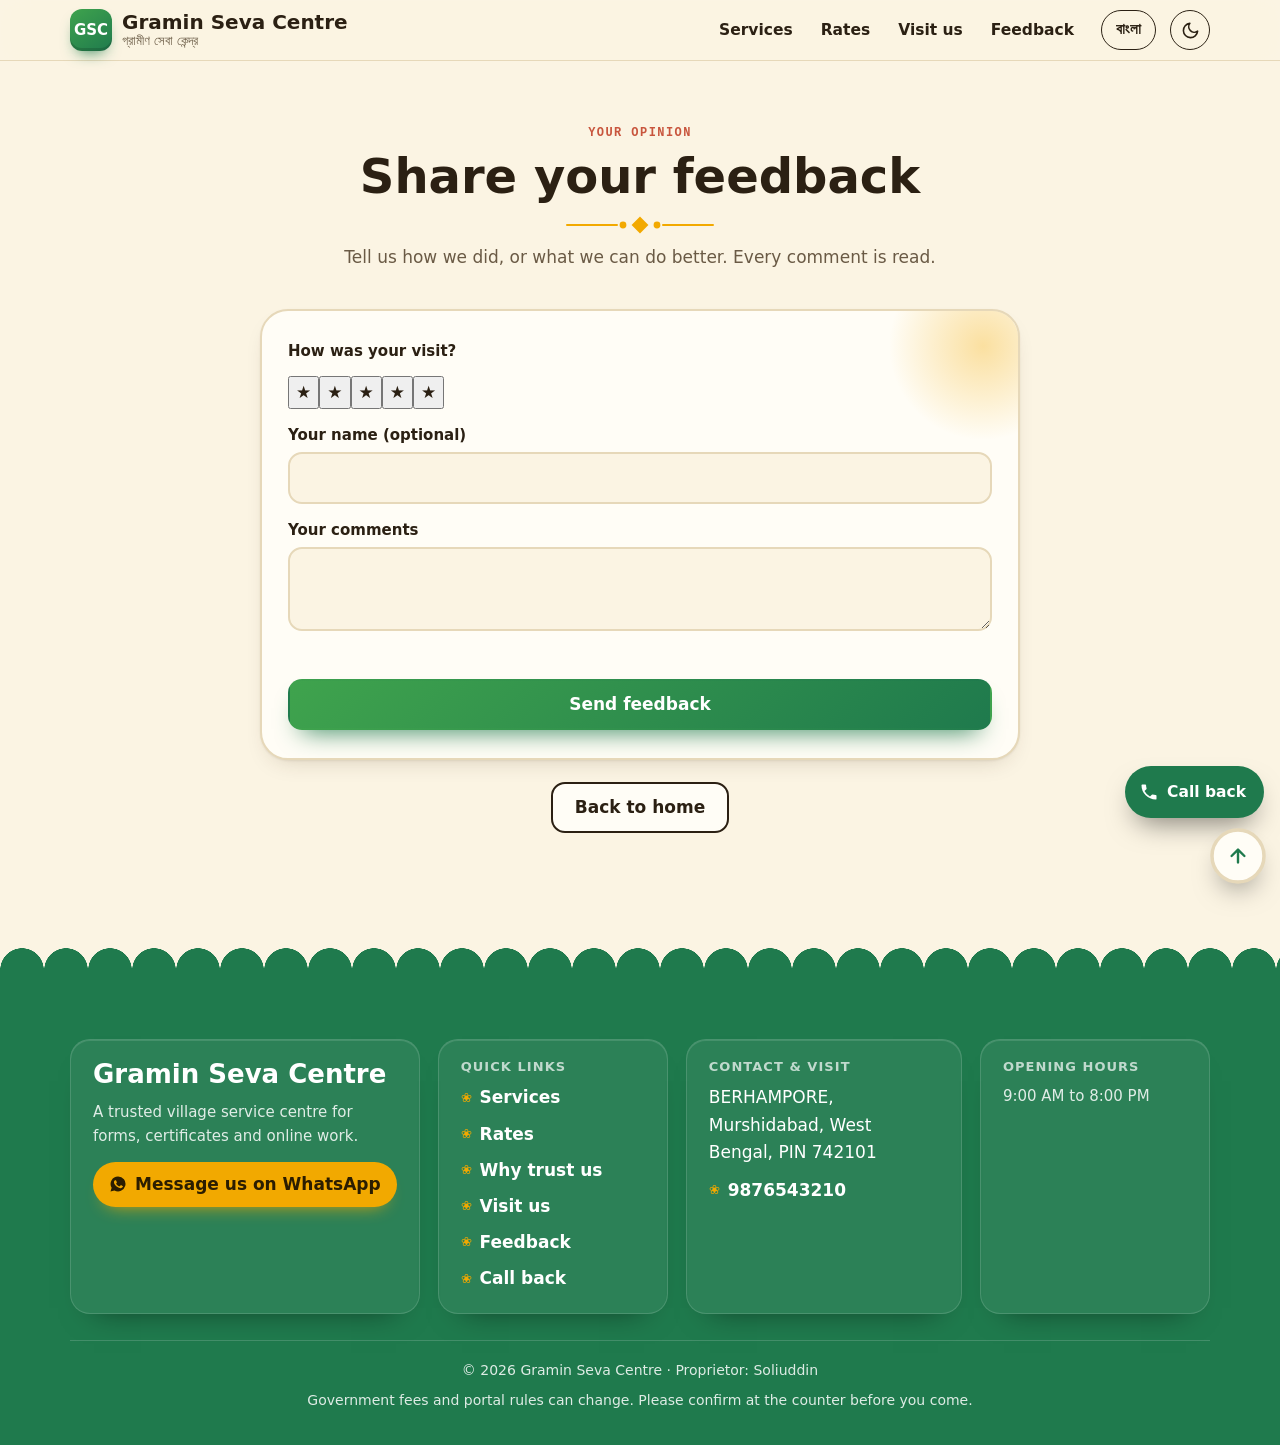
==== commit 95f74484: "Update feedback.html" ====
--- a/feedback.html
+++ b/feedback.html
@@ -76,7 +76,7 @@
         <div id="fb-wrap">
           <form id="fb" novalidate>
             <div class="field"><span class="fbl" data-i="fb_rate"></span>
-              <div class="stars" id="stars" role="radiogroup" aria-label="Rating">
+              <div class="rate-stars" id="stars" role="radiogroup" aria-label="Rating">
                 <button type="button" role="radio" aria-checked="false" data-star="1" aria-label="1">★</button><button type="button" role="radio" aria-checked="false" data-star="2" aria-label="2">★</button><button type="button" role="radio" aria-checked="false" data-star="3" aria-label="3">★</button><button type="button" role="radio" aria-checked="false" data-star="4" aria-label="4">★</button><button type="button" role="radio" aria-checked="false" data-star="5" aria-label="5">★</button>
               </div>
             </div>
